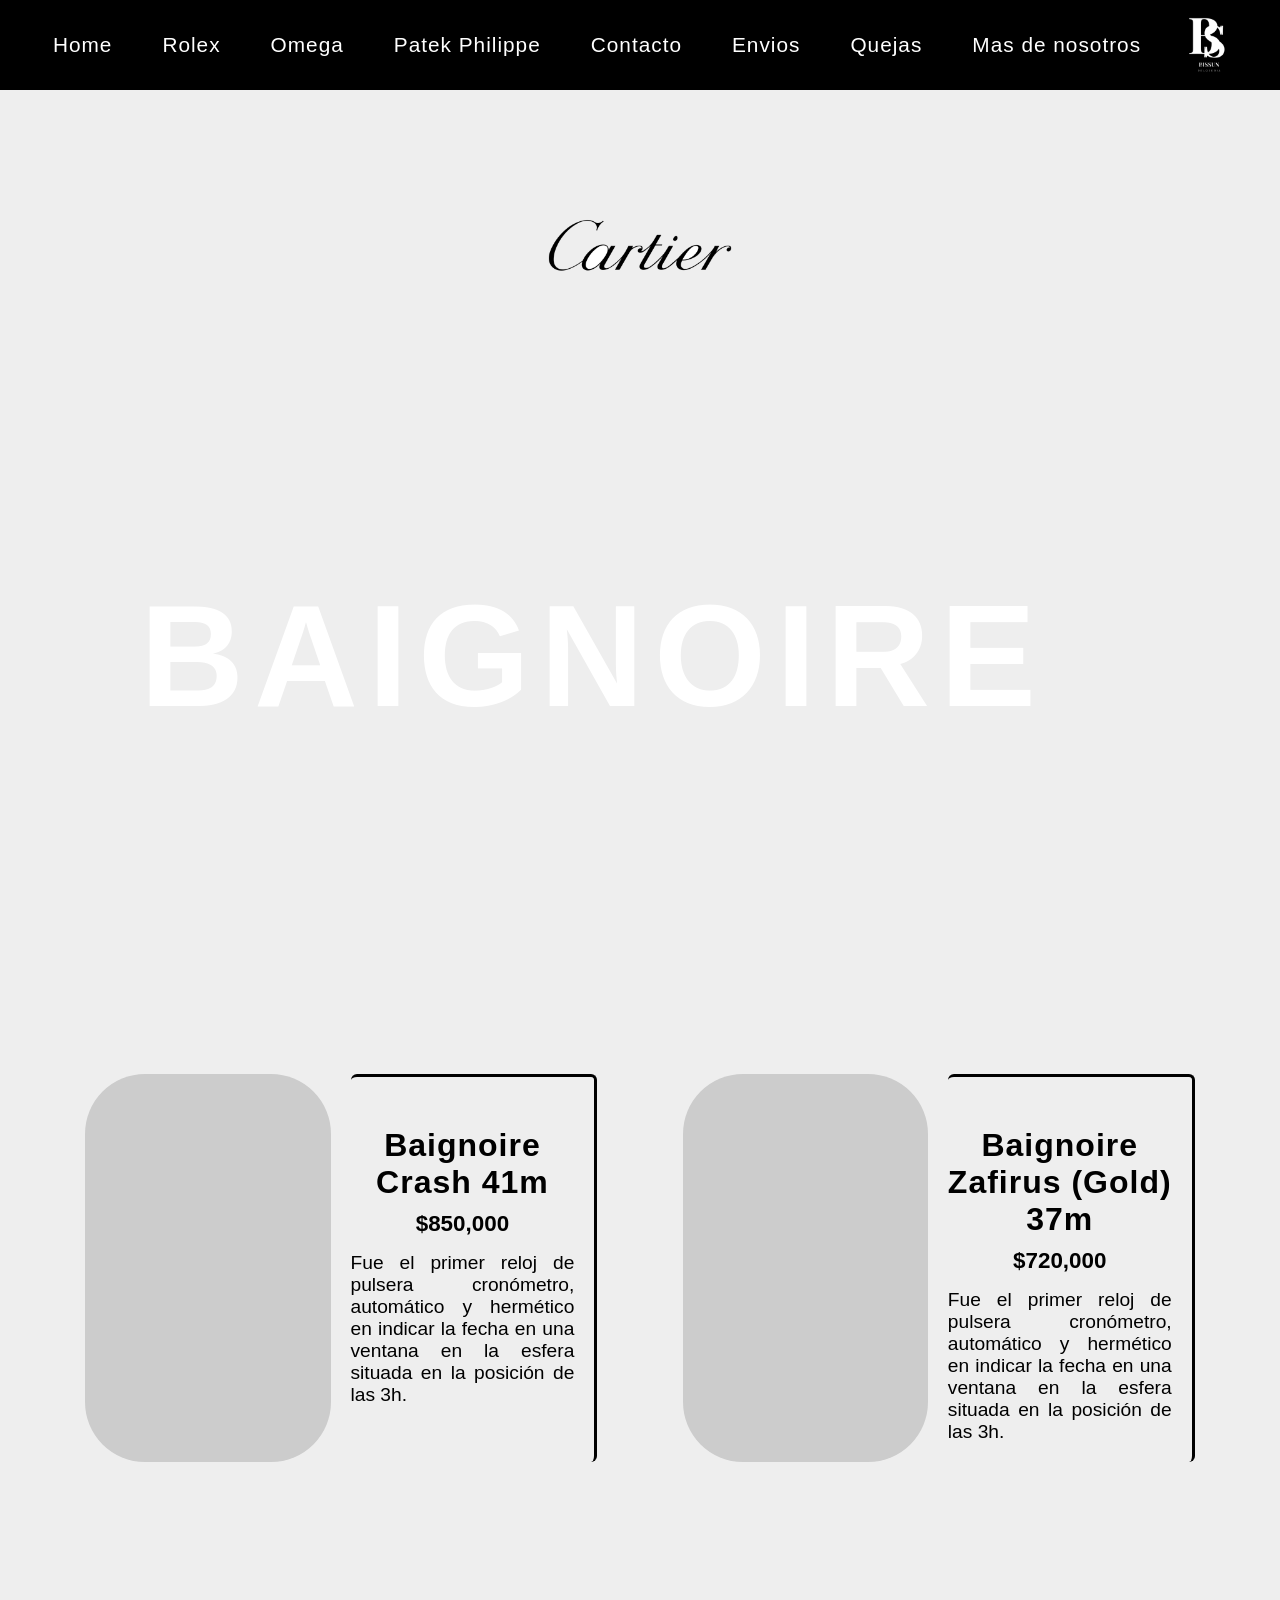
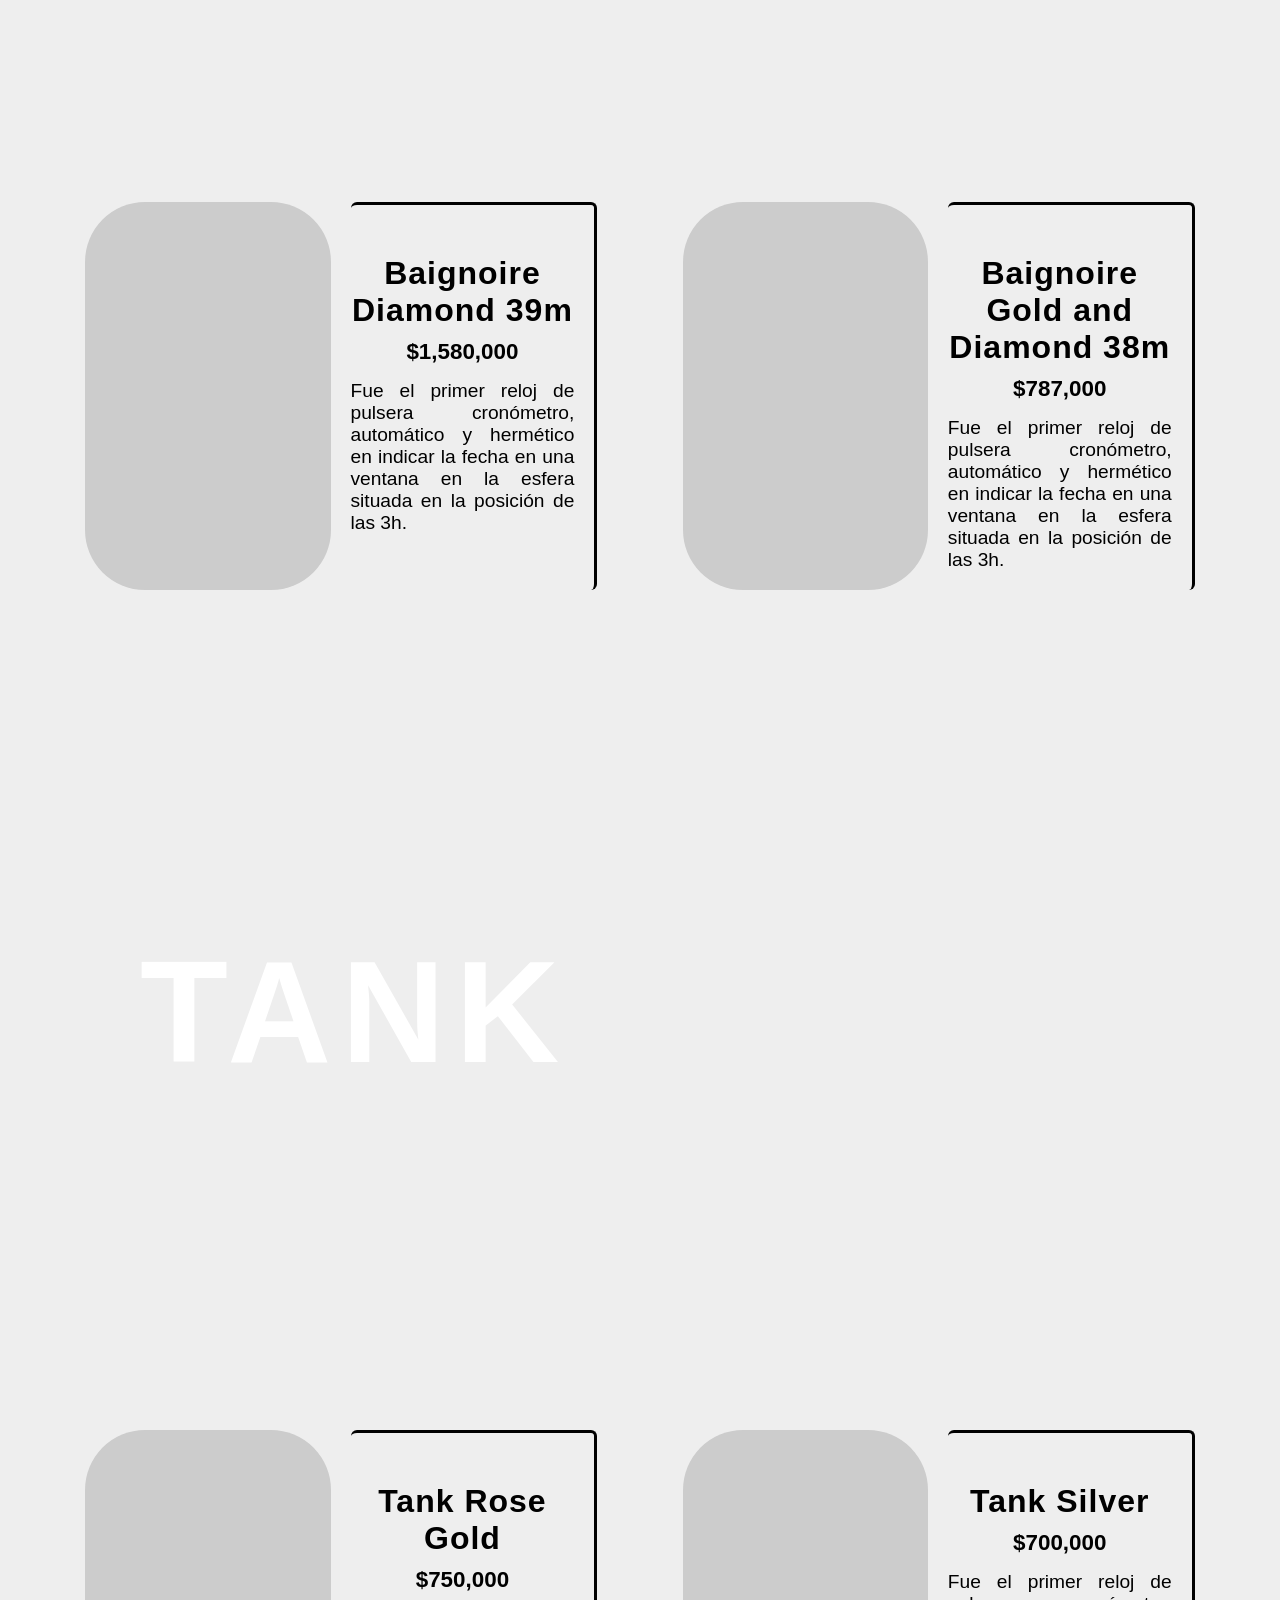
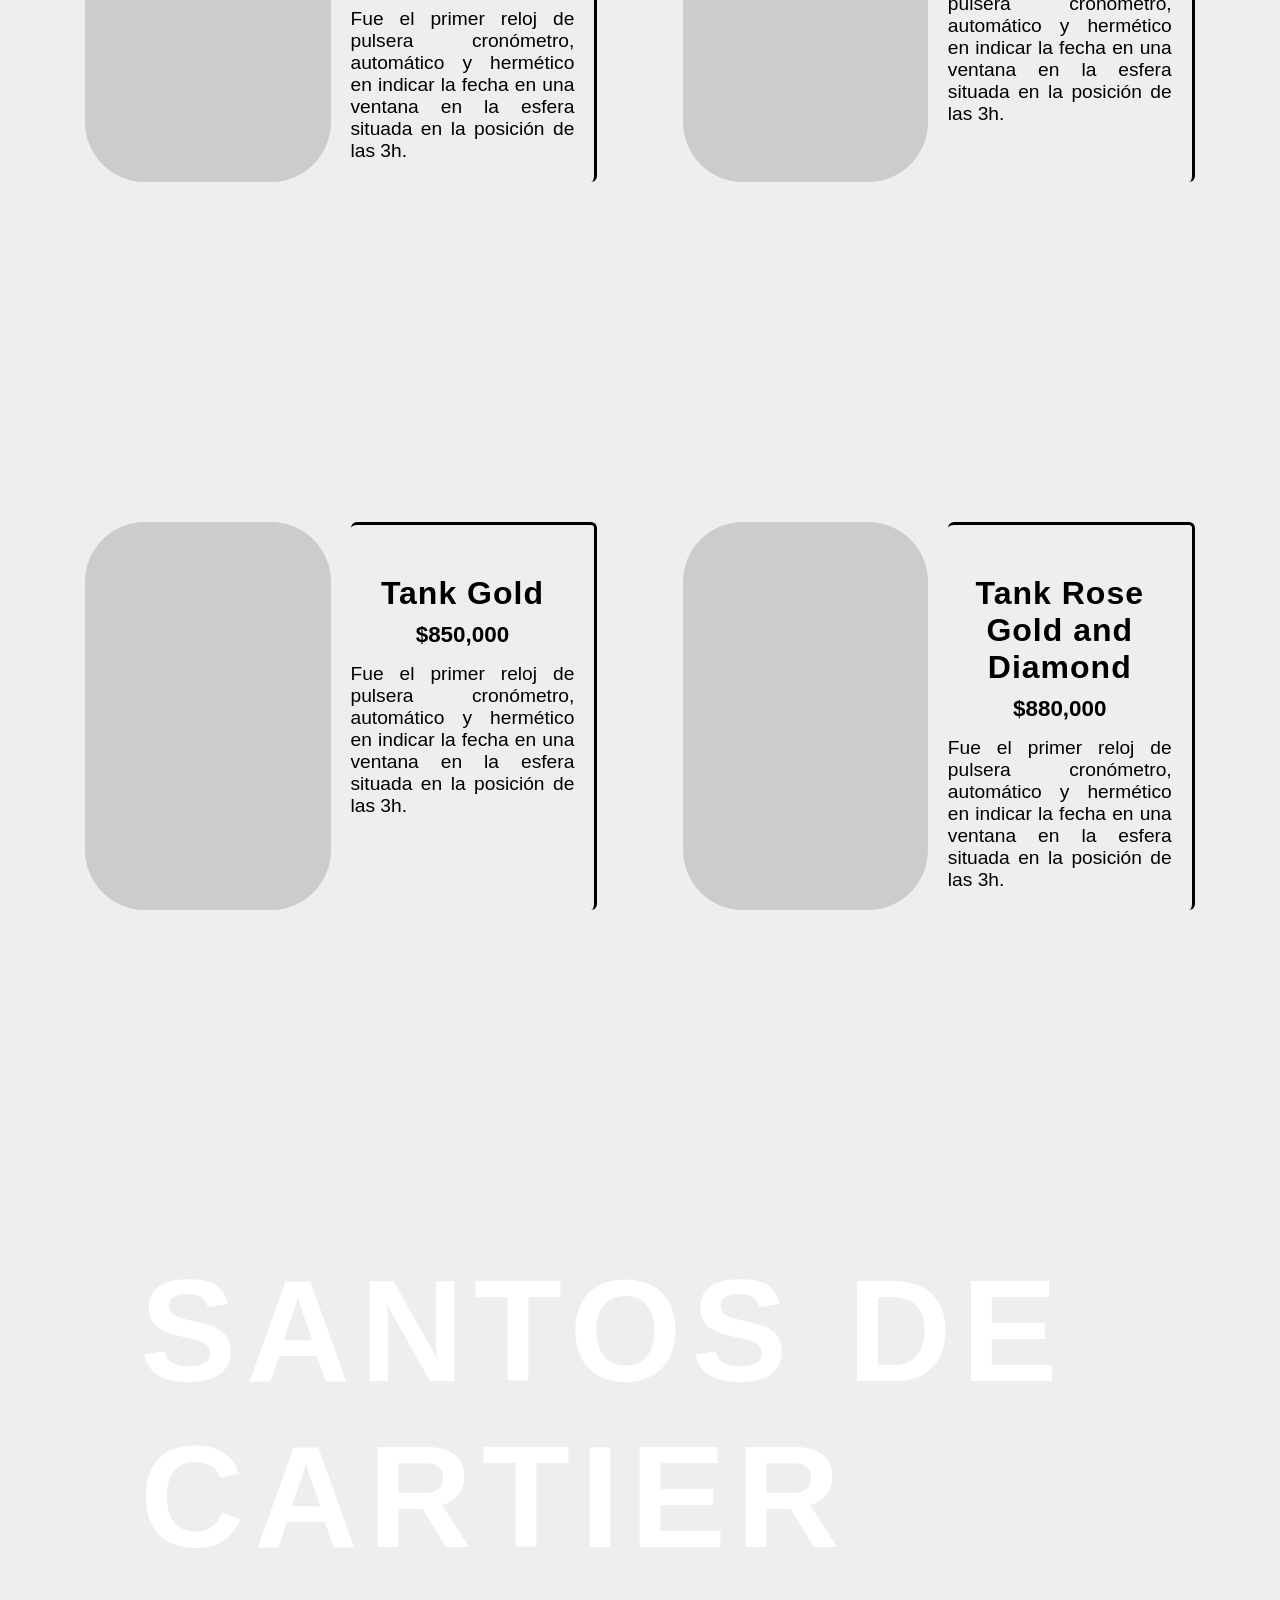
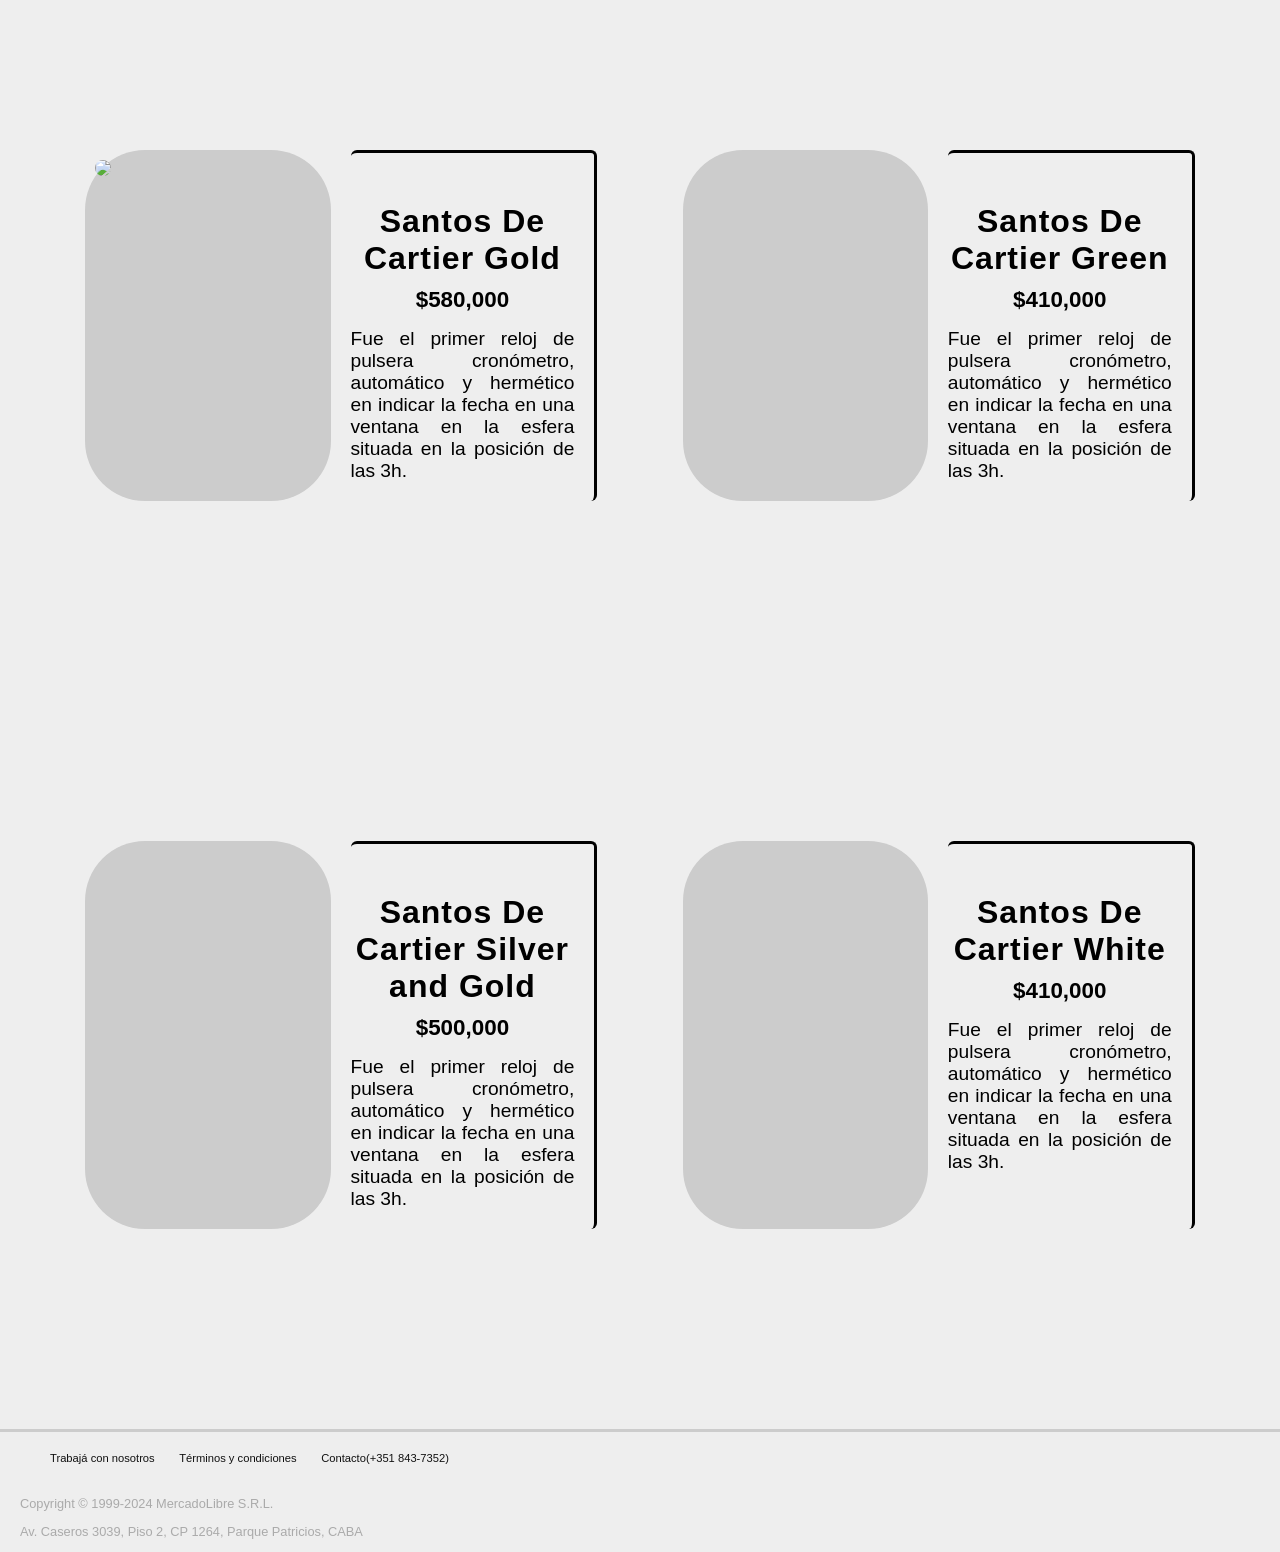
==== pagina-relojes/cartier/index.html @ 82dd8ca6 "falta" ====
<!DOCTYPE html>
<html lang="en">
<head>
    <meta charset="UTF-8">
    <meta name="viewport" content="width=device-width, initial-scale=1.0">
    <title>Bissun</title>
    <link rel="stylesheet" href="styles.css">
    <link rel="icon" href="../../imagenes/1.png">
</head>
<body>

    <!--Nav de la pagina-->
    <nav class="nav">
        <div class="flexbox">
            <ul class="flex__list">
                <li class="flex__item">
                    <a class="flex__link" href="../../index.html">Home</a>
                </li>
                <li class="flex__item">
                    <a class="flex__link" href="../rolex/index.html">Rolex</a>
                </li>
                <li class="flex__item">
                    <a class="flex__link" href="../omega/index.html">Omega</a>
                </li>
                <li class="flex__item">
                    <a class="flex__link" href="../patek philippe/index.html">Patek Philippe</a>
                </li>
                <li class="flex__item">
                    <a class="flex__link" href="#contact">Contacto</a>
                </li>
                <li class="flex__item">
                    <a class="flex__link" href="">Envios</a>
                </li>
                <li class="flex__item">
                    <a class="flex__link" href="">Quejas</a>
                </li>
                <li class="flex__item">
                    <a class="flex__link" href="">Mas de nosotros</a>
                </li>
            </ul>
            <div class="content__img">
                <img class="flex__logo" src="../../imagenes/logo blanco png.png" title="Logo Bissun">
            </div>
        </div>
    </nav>

    <!--Main de la pagina-->
    <main>
        <!--overlay 1-->
        <div class="flexbox__marca">
            <div class="div__marca">
                <img class="imagen__marca" src="../../imagenes/cartier-logo.png" alt="Logo de Cartier" title="Logo de Cartier">
            </div>
        </div>
        <div class="overlay">
            <div class="flexbox__overlay">
                <h2 class="flexbox__text">Baignoire</h2>
            </div>
        </div>
        <!--producto 1-->
        <div class="flexbox__contenedor">
            <div class="flexbox__items">
                <div class="div-imagen__producto">
                    <img class="imagen__producto" src="https://images.squarespace-cdn.com/content/v1/5b213f95506fbec9b54e014c/a5fa002d-d696-468b-a2da-fb31b2401653/Cartier+Crash+reference+4127.jpeg" alt="">
                </div>
                <div class="div-texto__producto">
                    <h3 class="nombre__producto">Baignoire Crash 41m</h3>
                    <h4 class="precio__producto">$850,000</h4>
                    <p class="texto__producto">Fue el primer reloj de pulsera cronómetro, automático y hermético en indicar la fecha en una ventana en la esfera situada en la posición de las 3h.</p>
                </div>
            </div>
        <!--producto 2-->
            <div class="flexbox__items">
                <div class="div-imagen__producto">
                    <img class="imagen__producto" src="https://www.cartier.com/dw/image/v2/BGTJ_PRD/on/demandware.static/-/Sites-cartier-master/default/dwa9cd7dd5/images/large/89056733de08566f89fa52b83aeaae95.png?sw=750&sh=750&sm=fit&sfrm=png" alt="">
                </div>
                <div class="div-texto__producto">
                    <h3 class="nombre__producto">Baignoire Zafirus (Gold) 37m</h3>
                    <h4 class="precio__producto">$720,000</h4>
                    <p class="texto__producto">Fue el primer reloj de pulsera cronómetro, automático y hermético en indicar la fecha en una ventana en la esfera situada en la posición de las 3h.</p>
                </div>
            </div>
        </div>
        <!--producto 3-->
        <div class="flexbox__contenedor">
            <div class="flexbox__items">
                <div class="div-imagen__producto">
                    <img class="imagen__producto" src="https://www.cartier.sg/content/dam/rcq/car/23/88/10/1/2388101.png.scale.600.high.baignoire-watch-rhodium-finished-white-gold.png" alt="">
                </div>
                <div class="div-texto__producto">
                    <h3 class="nombre__producto">Baignoire Diamond 39m</h3>
                    <h4 class="precio__producto">$1,580,000</h4>
                    <p class="texto__producto">Fue el primer reloj de pulsera cronómetro, automático y hermético en indicar la fecha en una ventana en la esfera situada en la posición de las 3h.</p>
                </div>
            </div>
        <!--producto 4-->
            <div class="flexbox__items">
                <div class="div-imagen__producto">
                    <img class="imagen__producto" src="https://www.cartier.com/dw/image/v2/BGTJ_PRD/on/demandware.static/-/Sites-cartier-master/default/dw95277f79/images/large/a184ab397f3e51e4bf37df4d4793e6fb.png?sw=350&sh=350&sm=fit&sfrm=png" alt="">
                </div>
                <div class="div-texto__producto">
                    <h3 class="nombre__producto">Baignoire Gold and Diamond 38m</h3>
                    <h4 class="precio__producto">$787,000</h4>
                    <p class="texto__producto">Fue el primer reloj de pulsera cronómetro, automático y hermético en indicar la fecha en una ventana en la esfera situada en la posición de las 3h.</p>
                </div>
            </div>
        </div>



        <!--overlay 2-->
        <div class="overlay overlay--2">
            <div class="flexbox__overlay">
                <h2 class="flexbox__text text--2">Tank</h2>
            </div>
        </div>

        <!--producto 1-->
        <div class="flexbox__contenedor">
            <div class="flexbox__items">
                <div class="div-imagen__producto">
                    <img class="imagen__producto" src="https://www.cartier.com/dw/image/v2/BGTJ_PRD/on/demandware.static/-/Sites-cartier-master/default/dwd4bb06f8/images/large/e39f7697923d53ec8edcd3d44844a8a5.png?sw=750&sh=750&sm=fit&sfrm=png" alt="">
                </div>
                <div class="div-texto__producto">
                    <h3 class="nombre__producto">Tank Rose Gold</h3>
                    <h4 class="precio__producto">$750,000</h4>
                    <p class="texto__producto">Fue el primer reloj de pulsera cronómetro, automático y hermético en indicar la fecha en una ventana en la esfera situada en la posición de las 3h.</p>
                </div>
            </div>
        <!--producto 2-->
            <div class="flexbox__items">
                <div class="div-imagen__producto">
                    <img class="imagen__producto" src="https://www.cartier.com/dw/image/v2/BGTJ_PRD/on/demandware.static/-/Sites-cartier-master/default/dwb1635d92/images/large/54402c5a408b55a18a1ee4939266b244.png?sw=350&sh=350&sm=fit&sfrm=png" alt="">
                </div>
                <div class="div-texto__producto">
                    <h3 class="nombre__producto">Tank Silver</h3>
                    <h4 class="precio__producto">$700,000</h4>
                    <p class="texto__producto">Fue el primer reloj de pulsera cronómetro, automático y hermético en indicar la fecha en una ventana en la esfera situada en la posición de las 3h.</p>
                </div>
            </div>
        </div>
        <!--producto 3-->
        <div class="flexbox__contenedor">
            <div class="flexbox__items">
                <div class="div-imagen__producto">
                    <img class="imagen__producto" src="https://www.cartier.com/dw/image/v2/BGTJ_PRD/on/demandware.static/-/Sites-cartier-master/default/dw94d57235/images/large/6e05a7e57ac457d89f215c7541a91c2b.png?sw=350&sh=350&sm=fit&sfrm=png" alt="">
                </div>
                <div class="div-texto__producto">
                    <h3 class="nombre__producto">Tank Gold</h3>
                    <h4 class="precio__producto">$850,000</h4>
                    <p class="texto__producto">Fue el primer reloj de pulsera cronómetro, automático y hermético en indicar la fecha en una ventana en la esfera situada en la posición de las 3h.</p>
                </div>
            </div>
        <!--producto 4-->
            <div class="flexbox__items">
                <div class="div-imagen__producto">
                    <img class="imagen__producto" src="https://content.thewosgroup.com/productimage/17311061/17311061_1.jpg" alt="">
                </div>
                <div class="div-texto__producto">
                    <h3 class="nombre__producto">Tank Rose Gold and Diamond</h3>
                    <h4 class="precio__producto">$880,000</h4>
                    <p class="texto__producto">Fue el primer reloj de pulsera cronómetro, automático y hermético en indicar la fecha en una ventana en la esfera situada en la posición de las 3h.</p>
                </div>
            </div>
        </div>
        <!--overlay 3-->
        <div class="overlay overlay--3">
            <div class="flexbox__overlay">
                <h2 class="flexbox__text">Santos De Cartier</h2>
            </div>
        </div>
        <!--producto 1-->
        <div class="flexbox__contenedor">
            <div class="flexbox__items">
                <div class="div-imagen__producto">
                    <img class="imagen__producto" src="https://content.thewosgroup.com/productimage/17310966/17310966_1.jpg?impolicy=hero&imwidth=700">
                </div>
                <div class="div-texto__producto">
                    <h3 class="nombre__producto">Santos De Cartier Gold</h3>
                    <h4 class="precio__producto">$580,000</h4>
                    <p class="texto__producto">Fue el primer reloj de pulsera cronómetro, automático y hermético en indicar la fecha en una ventana en la esfera situada en la posición de las 3h.</p>
                </div>
            </div>
        <!--producto 2-->
            <div class="flexbox__items">
                <div class="div-imagen__producto">
                    <img class="imagen__producto" src="https://gmtwatches.ae/wp-content/uploads/2024/06/Cartier-Santos-Large-Size-WSSA0062-Green-Dial-40mm.webp" alt="">
                </div>
                <div class="div-texto__producto">
                    <h3 class="nombre__producto">Santos De Cartier Green</h3>
                    <h4 class="precio__producto">$410,000</h4>
                    <p class="texto__producto">Fue el primer reloj de pulsera cronómetro, automático y hermético en indicar la fecha en una ventana en la esfera situada en la posición de las 3h.</p>
                </div>
            </div>
        </div>
        <!--producto 3-->
        <div class="flexbox__contenedor">
            <div class="flexbox__items">
                <div class="div-imagen__producto">
                    <img class="imagen__producto" src="https://content.thewosgroup.com/productimage/17311495/17311495_1.jpg" alt="">
                </div>
                <div class="div-texto__producto">
                    <h3 class="nombre__producto">Santos De Cartier Silver and Gold</h3>
                    <h4 class="precio__producto">$500,000</h4>
                    <p class="texto__producto">Fue el primer reloj de pulsera cronómetro, automático y hermético en indicar la fecha en una ventana en la esfera situada en la posición de las 3h.</p>
                </div>
            </div>
        <!--producto 4-->
            <div class="flexbox__items">
                <div class="div-imagen__producto">
                    <img class="imagen__producto" src="https://content.thewosgroup.com/productimage/17310952/17310952_1.jpg" alt="">
                </div>
                <div class="div-texto__producto">
                    <h3 class="nombre__producto">Santos De Cartier White</h3>
                    <h4 class="precio__producto">$410,000</h4>
                    <p class="texto__producto">Fue el primer reloj de pulsera cronómetro, automático y hermético en indicar la fecha en una ventana en la esfera situada en la posición de las 3h.</p>
                </div>
            </div>
        </div>
    </main>

    <!--pie de la pagina web-->
<footer id="contact" class="footer">
    <div class="footer__content">
        <ul class="footer__list">
            <li class="footer__item">
                <a class="footer__link" href="">Trabajá con nosotros</a>
            </li>
            <li class="footer__item">
                <a class="footer__link" href="">Términos y condiciones</a>
            </li>
            <li class="footer__item">
                <a class="footer__link" href="">Contacto(+351 843-7352)</a>
            </li>
        </ul>
        <p class="footer__text text--far">Copyright © 1999-2024 MercadoLibre S.R.L.</p>
        <p class="footer__text">Av. Caseros 3039, Piso 2, CP 1264, Parque Patricios, CABA</p>
    </div>
</footer>
</body>
</html>
---- pagina-relojes/cartier/styles.css ----
body{
    margin: 0;
    font-family: sans-serif;
    background-color: #eee;
}

div, body, nav, main{
    box-sizing: border-box;
}

/*nav*/

.nav{
    width: 100%;
    margin: 0;
    background-color: #000;
    position: sticky;
    top: 0;
    transition: padding 0.3s;
}

.nav:hover{
    padding-top: 4px;
}

.flexbox{
    display: flex;
    flex-flow: row wrap;
    justify-content: center;
    align-items: center;
}

.flex__list{
    padding: 0;
    display: flex;
    list-style: none;
}

.flex__link{
    text-decoration: none;
    font-size: 1.3em;
    margin: 8px 25px;
    color: #fff;
    letter-spacing: 1px;
    transition: border 0.1s;
}

.flex__link:hover{
    border-bottom: 3px solid #fff;
}

.content__img{
    max-width: 80px;
    margin: 3px;
}

.flex__logo{
    max-width: 100%;
    height: auto;
}

/*header*/

.flexbox__marca{
    display: flex;
    justify-content: center;
    margin-top: 60px;
}

.div__marca{
    width: 200px;
    margin: auto;
}

.imagen__marca{
    max-width: 100%;
    height: auto;
}

/*overlay*/

.overlay{
    background: url(https://i.ytimg.com/vi/W9LNuEQ679M/maxresdefault.jpg) center/ cover;
    max-width: 100%;
    height: 400px;
    margin: 0;
    margin-top: 100px;
}

.overlay--2{
    background: url(https://images.hbjo-online.com/webp/sites/doux/adn/uploads/68d3b4269d45f_puwa11603-ww25-tank-lc-1920x1080-wgta0346.jpg) center/ cover;
}

.overlay--3{
    background: url(https://media.gq-magazine.co.uk/photos/5d138db92881cc19cd0a75a7/16:9/w_2560%2Cc_limit/cartier-hp-gq-8mar18_b.jpg) center/ cover;
}

.overlay--4{
    background: url(https://hodinkee.imgix.net/uploads/images/1452879960870-tkgd7dkm9vd-952656f239ec4b53ad0451978f953db6/_hero.jpg?ixlib=rails-1.1.0&fm=jpg&q=55&auto=format&usm=12) center/ cover;
}
.flexbox__overlay{
    display: flex;
    justify-content: start;
    align-items: center;
}

.flexbox__text{
    color: #fff;
    font-size: 9em;
    margin-left: 140px;
    text-transform: uppercase;
    letter-spacing: 10px;
}


/*productos*/

.flexbox__contenedor{
    width: 100%;
    display: flex;
    justify-content: space-evenly;
    padding: 120px 0;
    transition: all 0.1s;
    align-content: center;
}

.flexbox__items{
    width: 40vw;
    display: flex;
    margin-top: 100px;
}

.div-imagen__producto{
    width: 100%;
    background-color: #ccc;
    margin-right: 20px;
    padding: 10px;
    border-radius: 60px;
}

.imagen__producto{
    max-width: 100%;
    height: 100%;
    border-radius: 50px;
    object-fit: cover;
}

.div-texto__producto{
    width: 100%;
    text-align: center;
    border-top: 3px solid #000;
    border-right: 3px solid #000;
    border-radius: 6px;
    padding-right: 20px;
    color: #000;
}

.nombre__producto{
    font-size: 2em;
    letter-spacing: 1px;
    margin-top: 50px;
    margin-bottom: 10px;
}

.texto__producto{
    text-wrap: pretty;
    font-size: 1.2em;
    text-align: justify;
    margin-top: 15px;
}

.precio__producto{
    font-size: 1.4em;
    margin: 0
}

/*footer de la pagina*/

.footer{
    background-color: #eee;
    width: 100%;
    height: 12vh;
    border-top: 3px solid #ccc;
    margin-top: 80px;
    position: relative;
}

.footer__content{
    width: 100%;
    position: absolute;
}

.footer__item{
    display: inline-block;
    margin: 0 10px;
}

.footer__link{
    font-size: 0.7em;
    font-family: sans-serif;
    color: #000e;
    text-decoration: none;
}

.footer__text{
    margin-left: 20px;
    font-size: .8em;
    color: #888a;
}

.text--far{
    margin-top: 30px;
}
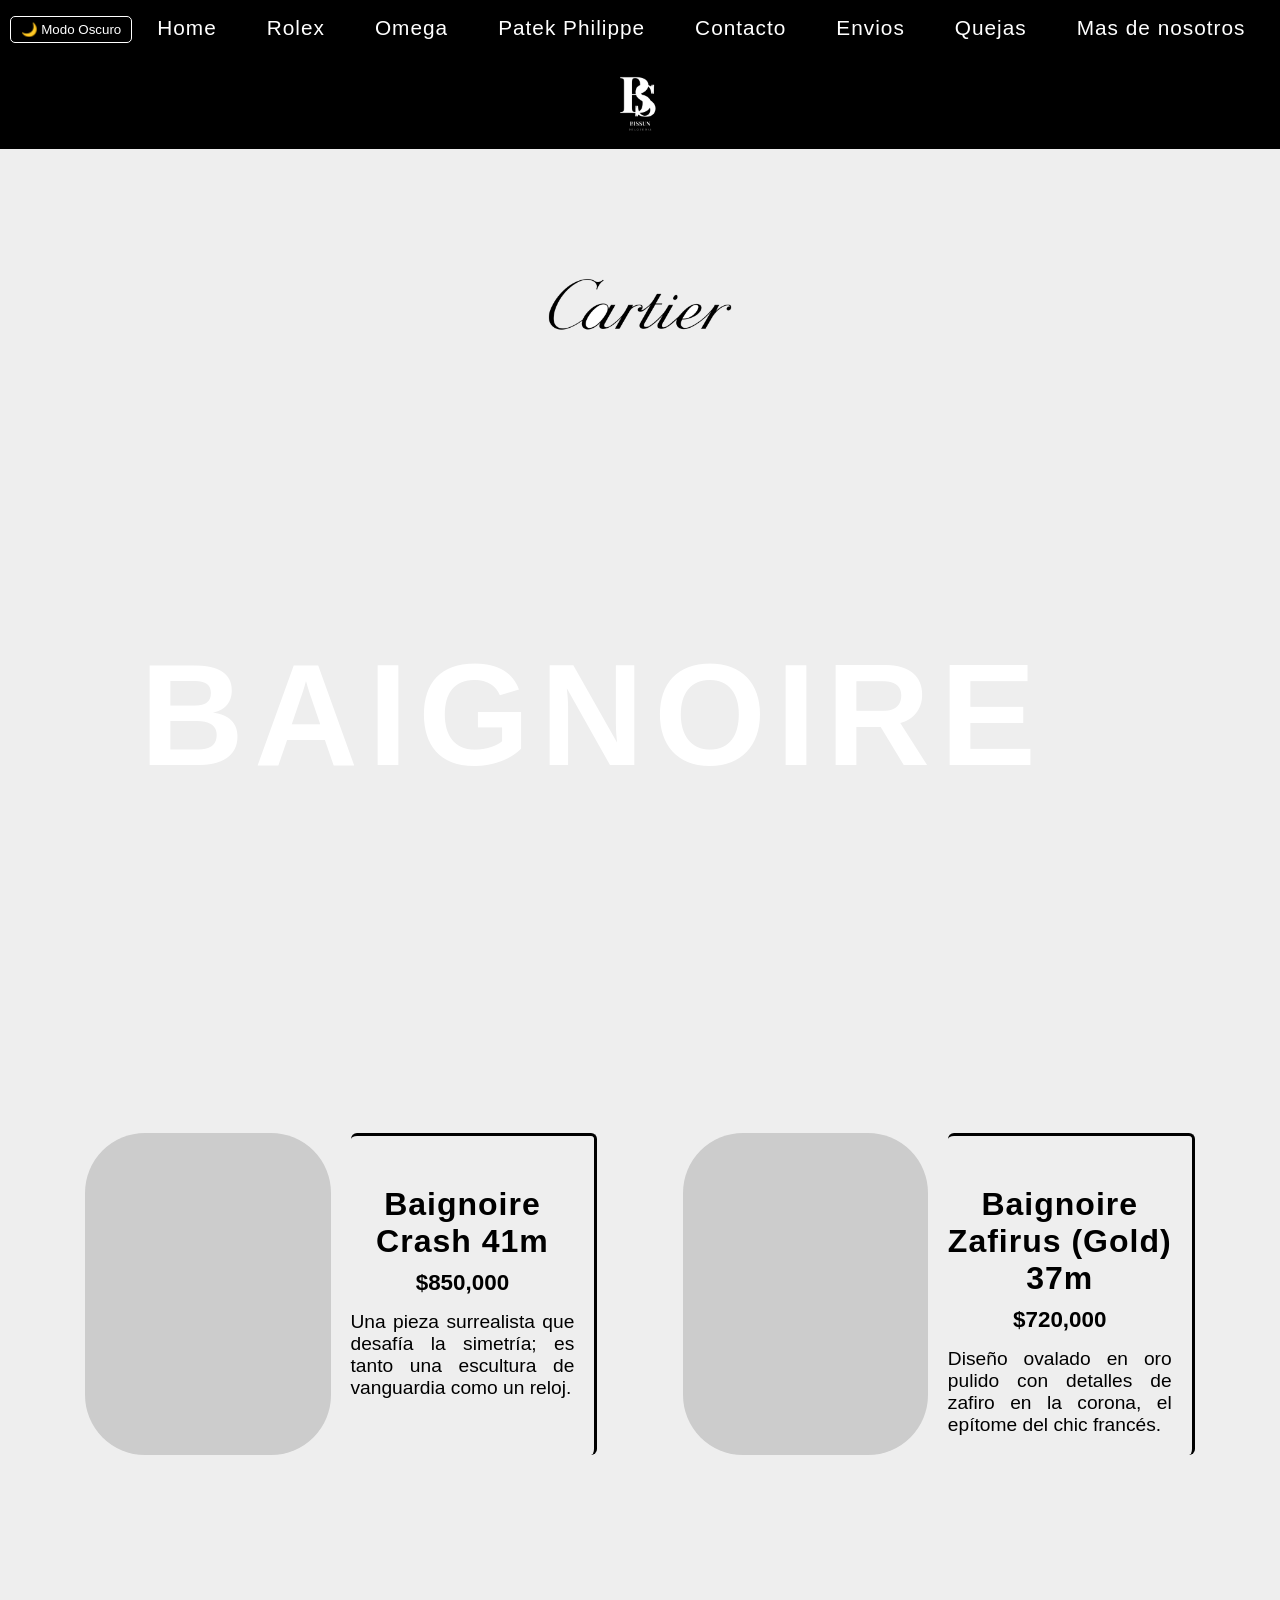
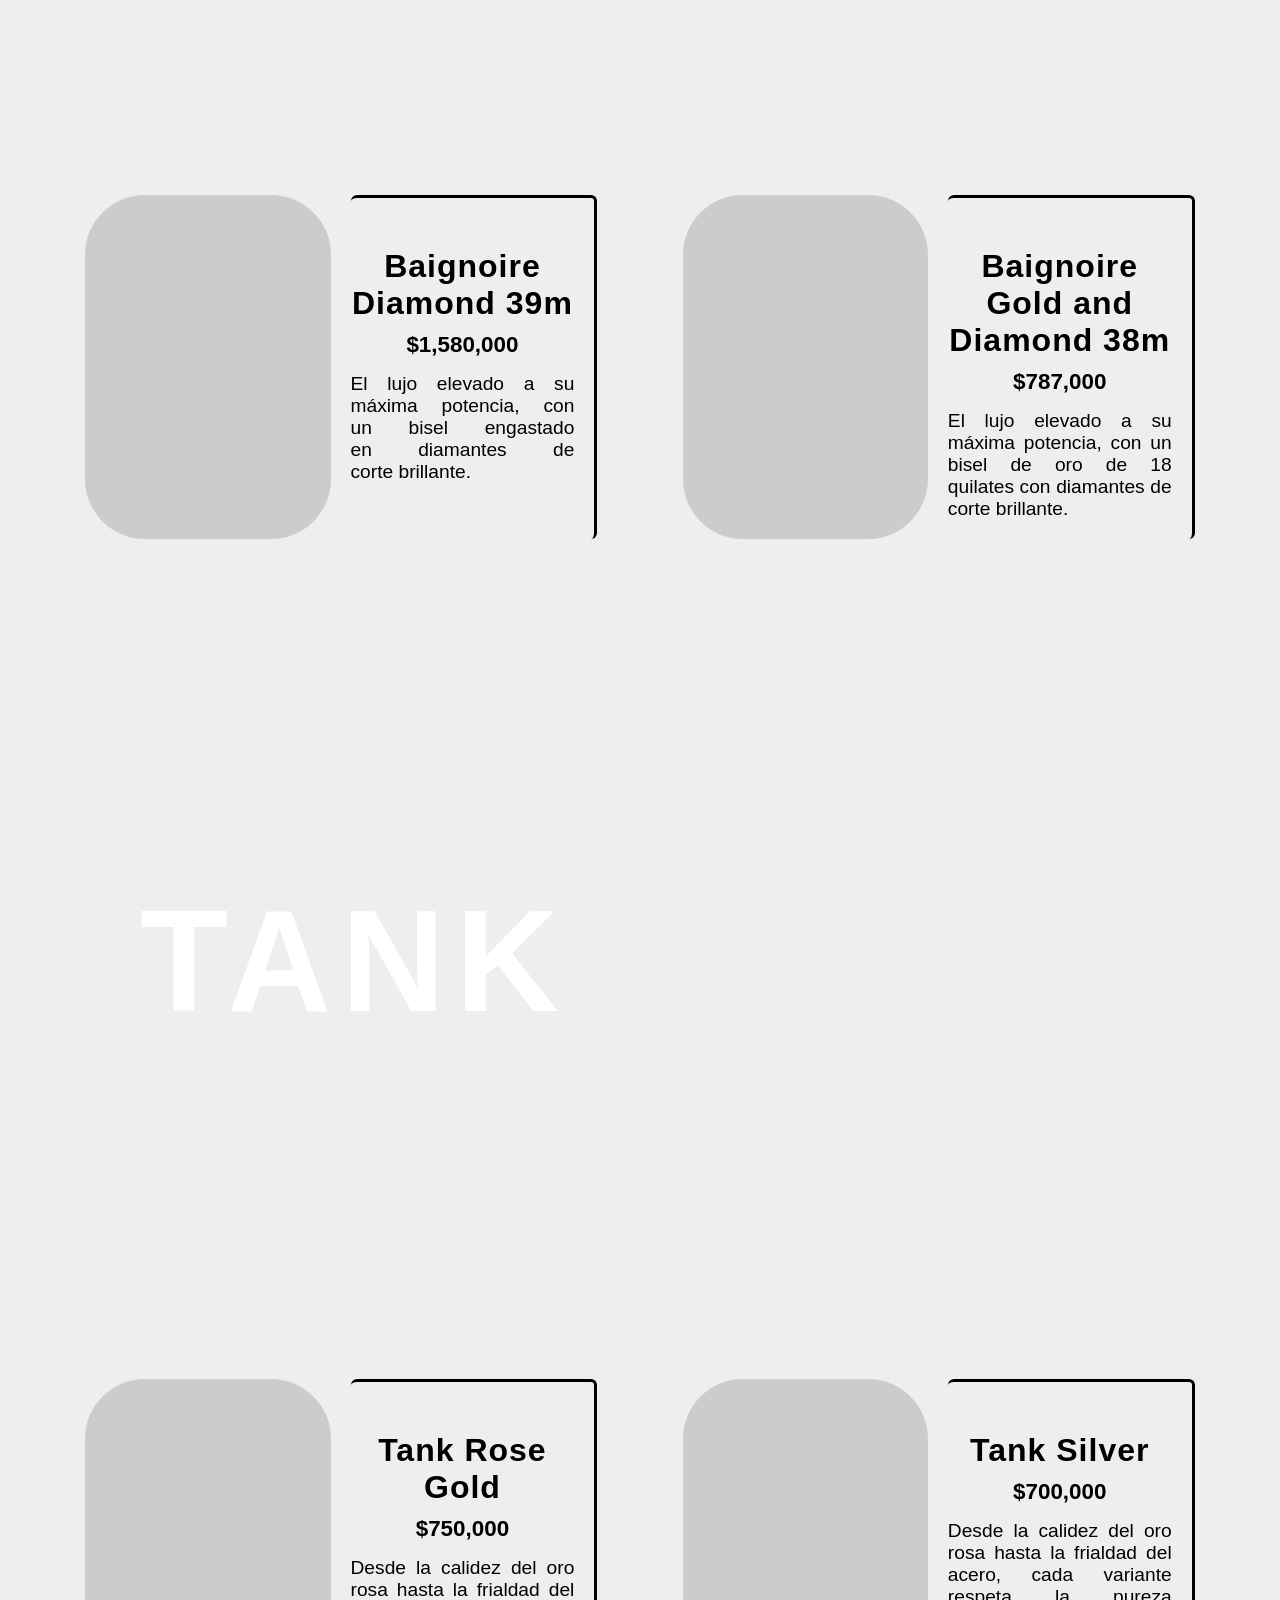
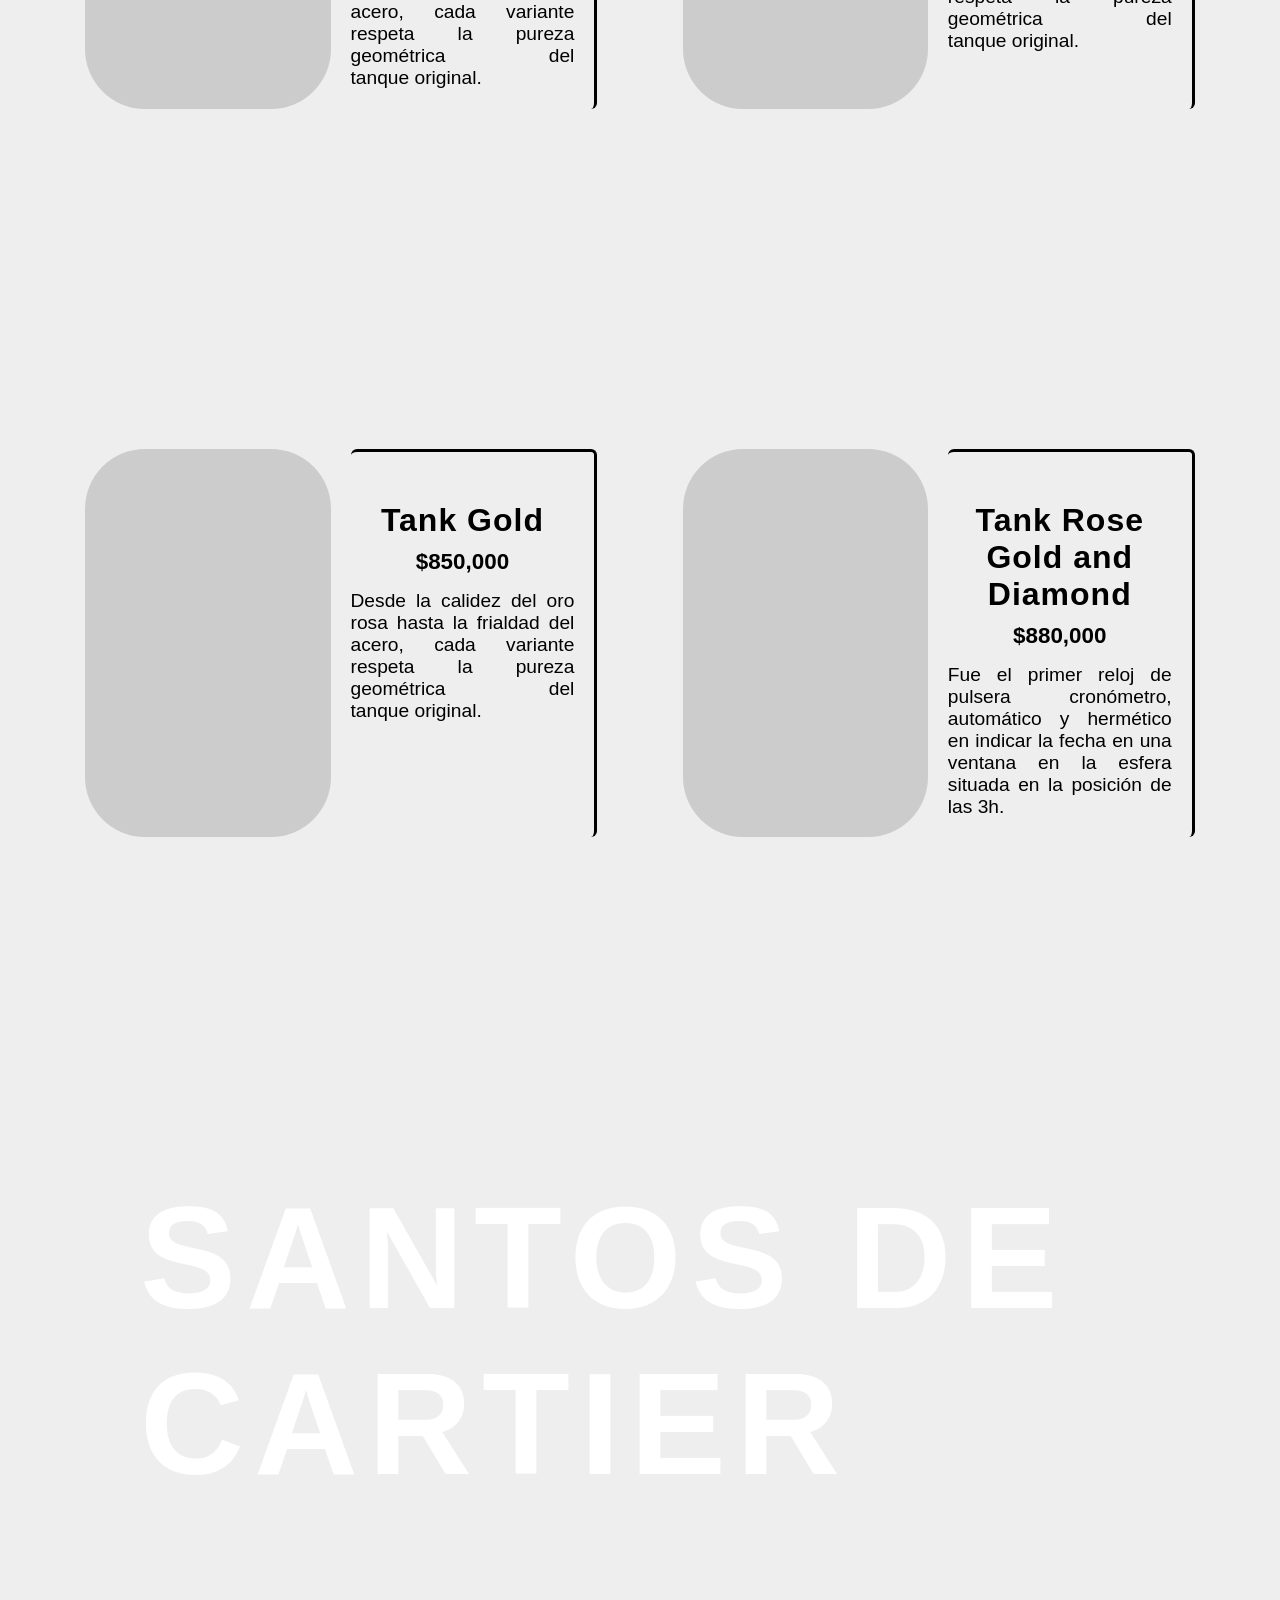
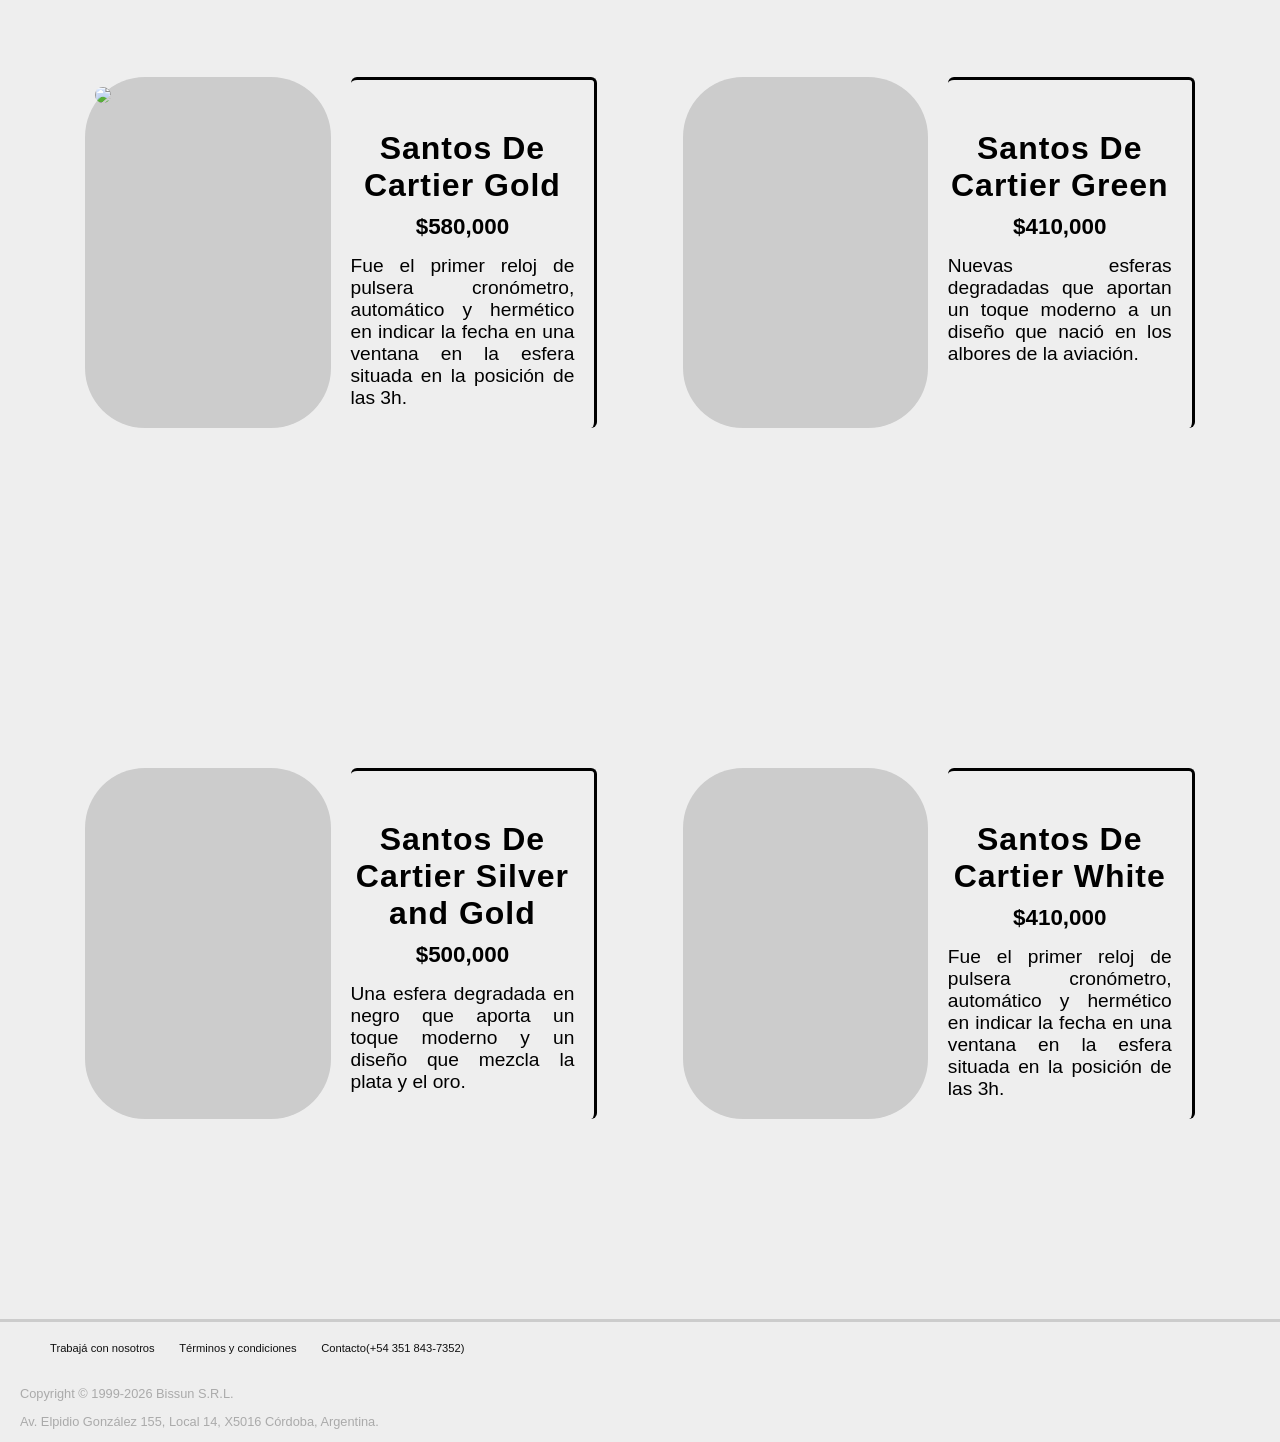
==== commit b7dca2c4: "sitio terminado" ====
--- a/pagina-relojes/cartier/index.html
+++ b/pagina-relojes/cartier/index.html
@@ -13,6 +13,9 @@
     <nav class="nav">
         <div class="flexbox">
             <ul class="flex__list">
+                        <button id="btn-dark" class="nav__link" style="cursor:pointer;background:none; border:1px solid #fff; color:#fff; padding:5px 10px; border-radius:5px;">
+                            🌙 Modo Oscuro
+                        </button>
                 <li class="flex__item">
                     <a class="flex__link" href="../../index.html">Home</a>
                 </li>
@@ -66,7 +69,7 @@
                 <div class="div-texto__producto">
                     <h3 class="nombre__producto">Baignoire Crash 41m</h3>
                     <h4 class="precio__producto">$850,000</h4>
-                    <p class="texto__producto">Fue el primer reloj de pulsera cronómetro, automático y hermético en indicar la fecha en una ventana en la esfera situada en la posición de las 3h.</p>
+                    <p class="texto__producto">Una pieza surrealista que desafía la simetría; es tanto una escultura de vanguardia como un reloj.</p>
                 </div>
             </div>
         <!--producto 2-->
@@ -77,7 +80,7 @@
                 <div class="div-texto__producto">
                     <h3 class="nombre__producto">Baignoire Zafirus (Gold) 37m</h3>
                     <h4 class="precio__producto">$720,000</h4>
-                    <p class="texto__producto">Fue el primer reloj de pulsera cronómetro, automático y hermético en indicar la fecha en una ventana en la esfera situada en la posición de las 3h.</p>
+                    <p class="texto__producto">Diseño ovalado en oro pulido con detalles de zafiro en la corona, el epítome del chic francés.</p>
                 </div>
             </div>
         </div>
@@ -90,7 +93,7 @@
                 <div class="div-texto__producto">
                     <h3 class="nombre__producto">Baignoire Diamond 39m</h3>
                     <h4 class="precio__producto">$1,580,000</h4>
-                    <p class="texto__producto">Fue el primer reloj de pulsera cronómetro, automático y hermético en indicar la fecha en una ventana en la esfera situada en la posición de las 3h.</p>
+                    <p class="texto__producto">El lujo elevado a su máxima potencia, con un bisel engastado en diamantes de corte brillante.</p>
                 </div>
             </div>
         <!--producto 4-->
@@ -101,7 +104,7 @@
                 <div class="div-texto__producto">
                     <h3 class="nombre__producto">Baignoire Gold and Diamond 38m</h3>
                     <h4 class="precio__producto">$787,000</h4>
-                    <p class="texto__producto">Fue el primer reloj de pulsera cronómetro, automático y hermético en indicar la fecha en una ventana en la esfera situada en la posición de las 3h.</p>
+                    <p class="texto__producto">El lujo elevado a su máxima potencia, con un bisel de oro de 18 quilates con diamantes de corte brillante.</p>
                 </div>
             </div>
         </div>
@@ -124,7 +127,7 @@
                 <div class="div-texto__producto">
                     <h3 class="nombre__producto">Tank Rose Gold</h3>
                     <h4 class="precio__producto">$750,000</h4>
-                    <p class="texto__producto">Fue el primer reloj de pulsera cronómetro, automático y hermético en indicar la fecha en una ventana en la esfera situada en la posición de las 3h.</p>
+                    <p class="texto__producto">Desde la calidez del oro rosa hasta la frialdad del acero, cada variante respeta la pureza geométrica del tanque original.</p>
                 </div>
             </div>
         <!--producto 2-->
@@ -135,7 +138,7 @@
                 <div class="div-texto__producto">
                     <h3 class="nombre__producto">Tank Silver</h3>
                     <h4 class="precio__producto">$700,000</h4>
-                    <p class="texto__producto">Fue el primer reloj de pulsera cronómetro, automático y hermético en indicar la fecha en una ventana en la esfera situada en la posición de las 3h.</p>
+                    <p class="texto__producto">Desde la calidez del oro rosa hasta la frialdad del acero, cada variante respeta la pureza geométrica del tanque original.</p>
                 </div>
             </div>
         </div>
@@ -148,7 +151,7 @@
                 <div class="div-texto__producto">
                     <h3 class="nombre__producto">Tank Gold</h3>
                     <h4 class="precio__producto">$850,000</h4>
-                    <p class="texto__producto">Fue el primer reloj de pulsera cronómetro, automático y hermético en indicar la fecha en una ventana en la esfera situada en la posición de las 3h.</p>
+                    <p class="texto__producto">Desde la calidez del oro rosa hasta la frialdad del acero, cada variante respeta la pureza geométrica del tanque original.</p>
                 </div>
             </div>
         <!--producto 4-->
@@ -189,7 +192,7 @@
                 <div class="div-texto__producto">
                     <h3 class="nombre__producto">Santos De Cartier Green</h3>
                     <h4 class="precio__producto">$410,000</h4>
-                    <p class="texto__producto">Fue el primer reloj de pulsera cronómetro, automático y hermético en indicar la fecha en una ventana en la esfera situada en la posición de las 3h.</p>
+                    <p class="texto__producto">Nuevas esferas degradadas que aportan un toque moderno a un diseño que nació en los albores de la aviación.</p>
                 </div>
             </div>
         </div>
@@ -202,7 +205,7 @@
                 <div class="div-texto__producto">
                     <h3 class="nombre__producto">Santos De Cartier Silver and Gold</h3>
                     <h4 class="precio__producto">$500,000</h4>
-                    <p class="texto__producto">Fue el primer reloj de pulsera cronómetro, automático y hermético en indicar la fecha en una ventana en la esfera situada en la posición de las 3h.</p>
+                    <p class="texto__producto">Una esfera degradada en negro que aporta un toque moderno y un diseño que mezcla la plata y el oro. </p>
                 </div>
             </div>
         <!--producto 4-->
@@ -230,12 +233,13 @@
                 <a class="footer__link" href="">Términos y condiciones</a>
             </li>
             <li class="footer__item">
-                <a class="footer__link" href="">Contacto(+351 843-7352)</a>
+                <a class="footer__link" href="">Contacto(+54 351 843-7352)</a>
             </li>
         </ul>
-        <p class="footer__text text--far">Copyright © 1999-2024 MercadoLibre S.R.L.</p>
-        <p class="footer__text">Av. Caseros 3039, Piso 2, CP 1264, Parque Patricios, CABA</p>
+        <p class="footer__text text--far">Copyright © 1999-2026 Bissun S.R.L.</p>
+        <p class="footer__text">Av. Elpidio González 155, Local 14, X5016 Córdoba, Argentina.</p>
     </div>
 </footer>
+<script src="../../script.js"></script>
 </body>
 </html>
--- a/pagina-relojes/cartier/styles.css
+++ b/pagina-relojes/cartier/styles.css
@@ -59,6 +59,39 @@
     height: auto;
 }
 
+/* --- CONFIGURACIÓN MODO OSCURO --- */
+
+/* Cuando el body tiene esta clase, el fondo cambia */
+body.dark-theme {
+    background-color: #1a1a1a !important;
+}
+
+/* Forzamos a que los textos de los productos pasen a blanco */
+.dark-theme .nombre__producto, 
+.dark-theme .precio__producto, 
+.dark-theme .texto__producto,
+.dark-theme .nosotros__titulo,
+.dark-theme .text {
+    color: #ffffff !important;
+}
+
+/* Ajustamos el borde del texto del producto para que se vea en el fondo oscuro */
+.dark-theme .div-texto__producto {
+    border-top: 3px solid #fff;
+    border-right: 3px solid #fff;
+}
+
+/* Ajustamos el footer para que no se vea gris claro en modo oscuro */
+.dark-theme .footer {
+    background-color: #111;
+    border-top: 3px solid #333;
+}
+
+.dark-theme .footer__link, 
+.dark-theme .footer__text {
+    color: #ccc !important;
+}
+
 /*header*/
 
 .flexbox__marca{
